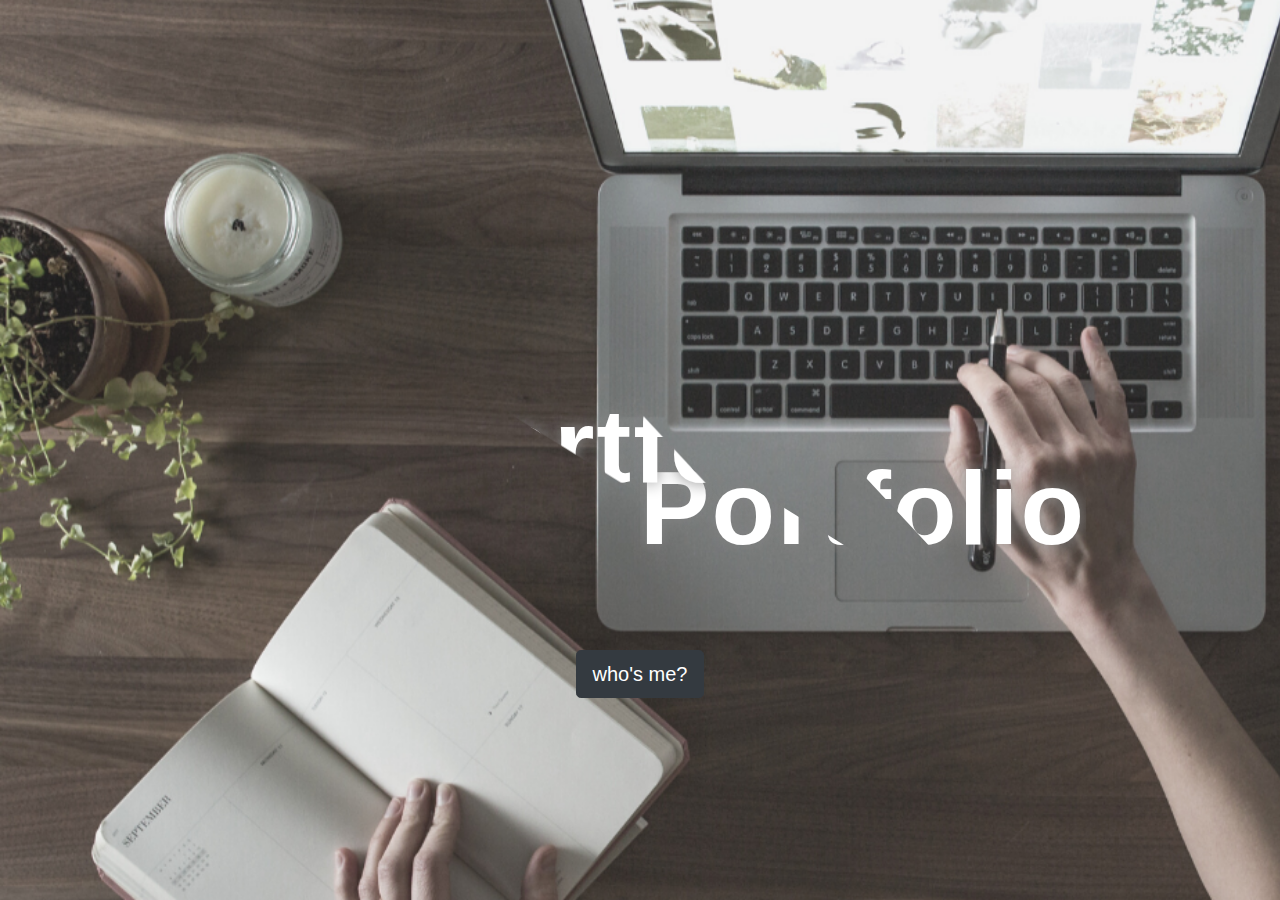
==== html2.html @ f852a9ff "inisial commit" ====
<!DOCTYPE html>
<html lang="en">
<head>
    <meta charset="UTF-8">
    <meta name="viewport" content="width=device-width, initial-scale=1.0">
    <link rel = "stylesheet" href = "css2.css" type ="text/css" >
    <meta http-equiv="X-UA-Compatible" content="ie=edge">
        <link rel="stylesheet" href="https://stackpath.bootstrapcdn.com/bootstrap/4.3.1/css/bootstrap.min.css" integrity="sha384-ggOyR0iXCbMQv3Xipma34MD+dH/1fQ784/j6cY/iJTQUOhcWr7x9JvoRxT2MZw1T" crossorigin="anonymous">

    <title>Document</title>
</head>
<body>
    <div class = "header">
        <div class = "header-title">
            <h1 data-text="Portfolio"><span>Portfolio</span></h1>
        </div>
        <div class = "buttun">
            <a class="btn btn-dark btn-lg btn2" href="#" role="button">who's me?</a>
        </div>
    </div>
</body>
</html>
---- css2.css ----
* {
  padding: 0;
  margin: 0;
}

.header {
    background-image: url("imgs/img1.png");
    background-size: cover;
    height: 100vh;
}

.header-title {
    display: flex;
    justify-content: center;
    align-items: center;
    height: 100vh;
    overflow: hidden;
}

.header-title h1 {
    position: relative;
    font-family: 'Montserrat', Arial, sans-serif;
    font-size: calc(40px + 5vw);
    font-weight: bold;
    color: #fff;
    letter-spacing: 0.02em;
    text-shadow: 0 0 0.15em #848484;
    user-select: none;
    white-space: nowrap;
    filter: blur(0.007em);
    animation: shake 2.5s linear forwards;
}

.header-title h1 span {
    position: absolute;
    top: 0;
    left: 0;
    transform: translate(-50%, -50%);
    -webkit-clip-path: polygon(10% 0%, 44% 0%, 70% 100%, 55% 100%);
            clip-path: polygon(10% 0%, 44% 0%, 70% 100%, 55% 100%);
}

.header-title h1::before,
.header-title h1::after {
    content: attr(data-text);
    position: absolute;
    top: 0;
    left: 0;
}

.header-title h1::before {
    animation: crack1 2.5s linear forwards;
    -webkit-clip-path: polygon(0% 0%, 10% 0%, 55% 100%, 0% 100%);
            clip-path: polygon(0% 0%, 10% 0%, 55% 100%, 0% 100%);
}

.header-title h1::after {
    animation: crack2 2.5s linear forwards;
    -webkit-clip-path: polygon(44% 0%, 100% 0%, 100% 100%, 70% 100%);
            clip-path: polygon(44% 0%, 100% 0%, 100% 100%, 70% 100%);
}

@keyframes shake {
    5%, 15%, 25%, 35%, 55%, 65%, 75%, 95% {
        filter: blur(0.018em);
        transform: translateY(0.018em) rotate(0deg);
    }

    10%, 30%, 40%, 50%, 70%, 80%, 90% {
        filter: blur(0.01em);
        transform: translateY(-0.018em) rotate(0deg);
    }

    20%, 60% {
        filter: blur(0.03em);
        transform: translate(-0.018em, 0.018em) rotate(0deg);
    }

    45%, 85% {
        filter: blur(0.03em);
        transform: translate(0.018em, -0.018em) rotate(0deg);
    }

    100% {
        filter: blur(0.007em);
        transform: translate(0) rotate(-0.5deg);
    }
}

@keyframes crack1 {
    0%, 95% {
        transform: translate(-50%, -50%);
    }

    100% {
        transform: translate(-51%, -48%);
    }
}

@keyframes crack2 {
    0%, 95% {
        transform: translate(-50%, -50%);
    }

    100% {
        transform: translate(-49%, -53%);
    }
}

.buttun {
    text-align: center;
    margin-top:-250px;
}
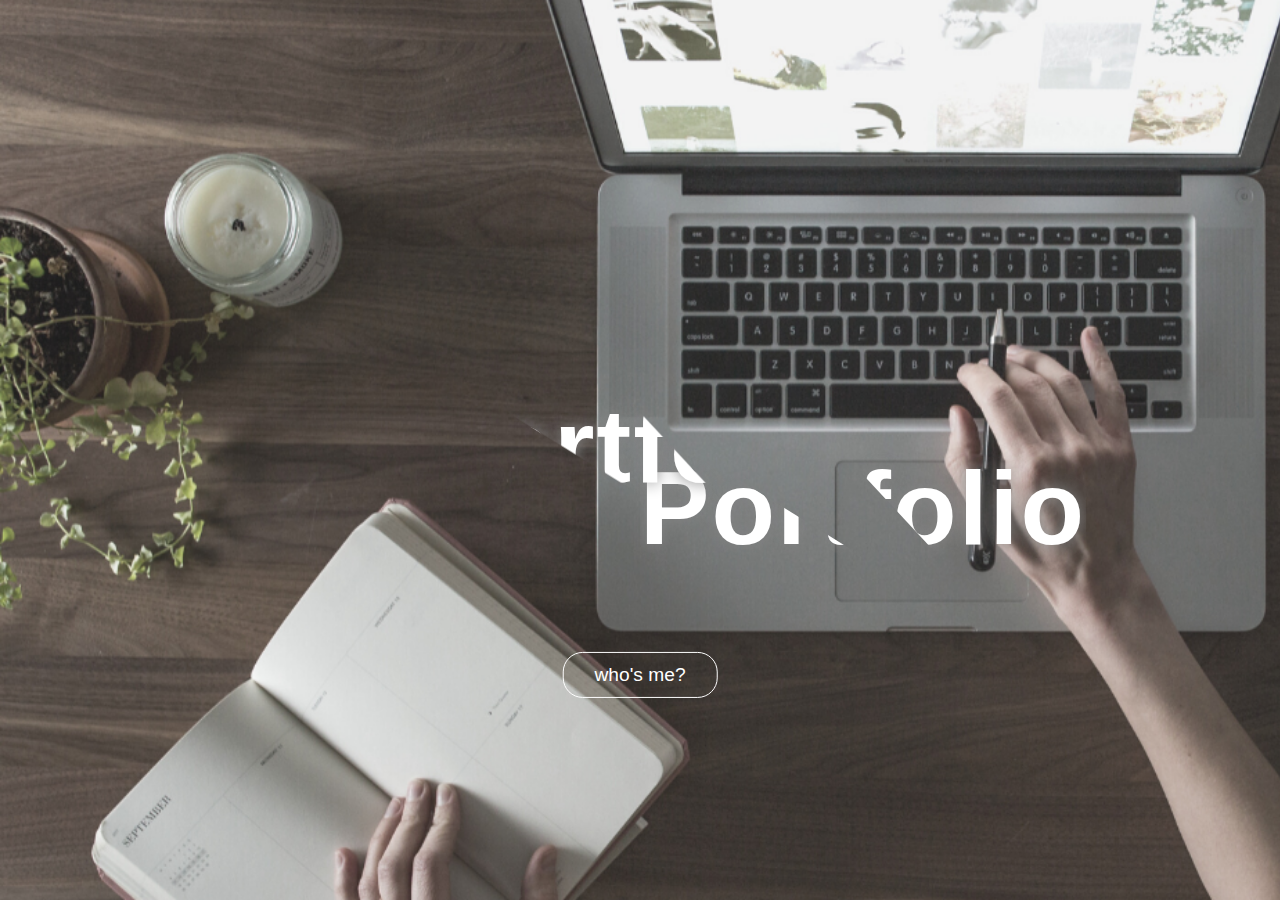
==== commit 6dfc9add: "updated header's btn css" ====
--- a/html2.html
+++ b/html2.html
@@ -15,7 +15,7 @@
             <h1 data-text="Portfolio"><span>Portfolio</span></h1>
         </div>
         <div class = "buttun">
-            <a class="btn btn-dark btn-lg btn2" href="#" role="button">who's me?</a>
+            <a class = "btn-2" href="#" role="button">who's me?</a>
         </div>
     </div>
 </body>
--- a/css2.css
+++ b/css2.css
@@ -7,6 +7,7 @@
     background-image: url("imgs/img1.png");
     background-size: cover;
     height: 100vh;
+    position:relative;
 }
 
 .header-title {
@@ -108,6 +109,29 @@
 }
 
 .buttun {
-    text-align: center;
-    margin-top:-250px;
+    position: absolute;
+    top: 75%;
+    left:50%;
+    transform : translate(-50%,-50%);
+    
+}
+
+.btn-2 {
+    box-sizing: border-box;
+    display: inline-block;
+    padding: 0.4em 1.6em;
+    font-size: 1.2em;
+    color: #fff;
+    text-decoration: none;
+    cursor: pointer;
+    user-select: none;
+    border: 1px #fff solid;
+    border-radius: 20px;
+    transition: 0.4s ease;
+}
+
+.btn-2:hover {
+    color: #fff;
+    background: #86B404;
+    text-decoration: none;
 }